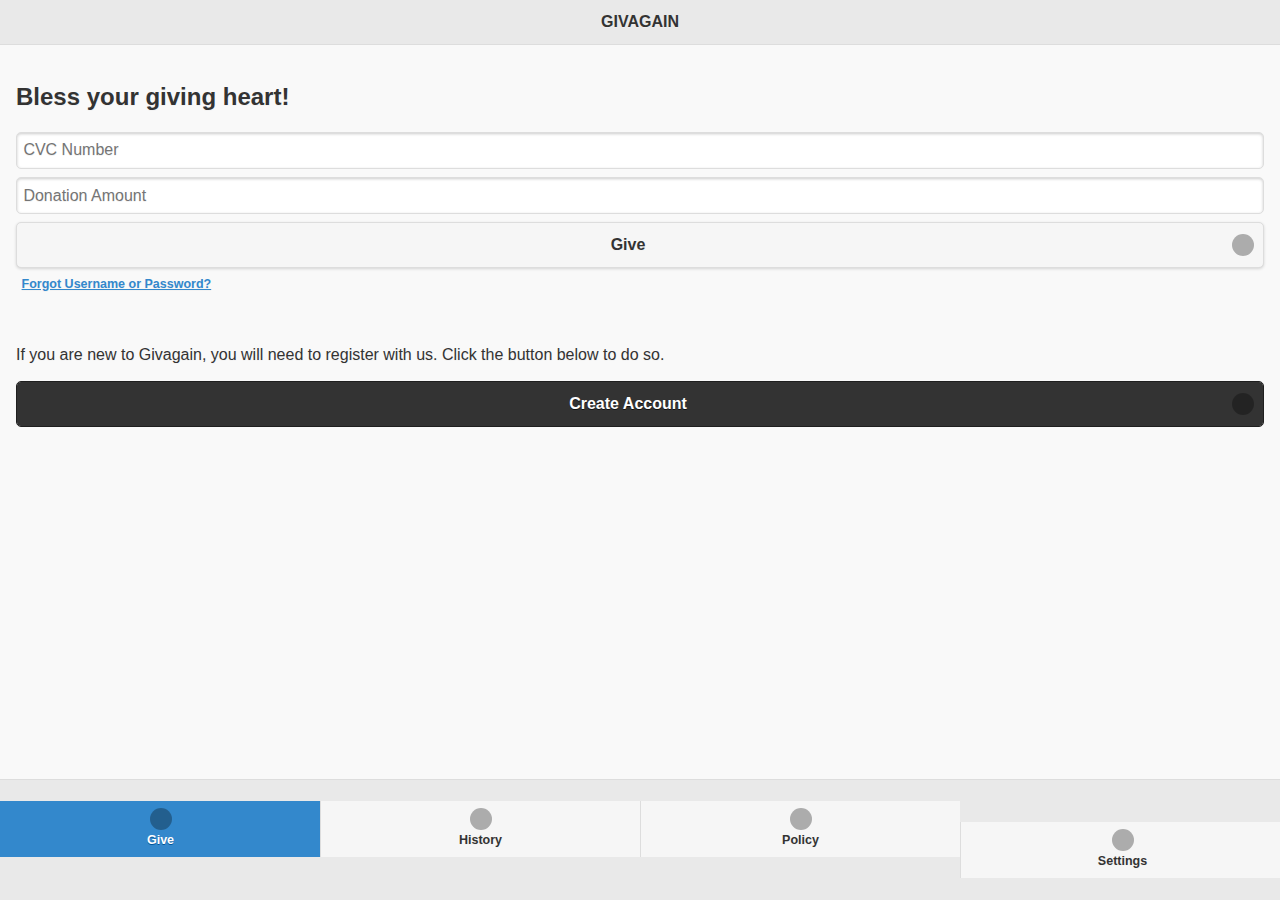
==== give.html @ d601cf6e "general page layout changes so far" ====
<!DOCTYPE html>
<html>

<head>
  <meta charset="utf-8" />
  <link rel="shortcut icon" href="img/fav.png" type="image/x-icon">
  <meta name="format-detection" content="telephone=no" />
  <meta name="msapplication-tap-highlight" content="no" />
  <meta name="viewport" content="user-scalable=no, initial-scale=1, maximum-scale=1, minimum-scale=1, width=device-width" />
  <!-- This is a wide open CSP declaration. To lock this down for production, see below. -->
  <meta http-equiv="Content-Security-Policy" content="default-src * 'unsafe-inline'; style-src 'self' 'unsafe-inline'; media-src *" />
  <!-- <meta http-equiv="Content-Security-Policy" content="default-src 'self' data: gap: 'unsafe-inline' https://ssl.gstatic.com; style-src 'self' 'unsafe-inline'; media-src *" /> -->

  <link rel="stylesheet" type="text/css" href="css/jquery.mobile-1.4.5.css" />
  <link rel="stylesheet" type="text/css" href="css/givagain.css" />
  <script src="js/jquery-1.12.3.js"></script>
  <script src="js/jquery.mobile-1.4.5.js"></script>
  <script src="js/givagain.js"></script>
  <title>My Account</title>
</head>

<body>
  <div data-role="page" id="giving">
    <div data-role="header" data-position="fixed">
      <h1>GIVAGAIN</h1>
    </div>
    <div role="main" class="ui-content">
      <h2>Bless your giving heart!</h2>
      <form id="giving-form" method="POST">
        <label for="cvc-number" class="ui-hidden-accessible">Card Verification Code</label>
        <input type="text" name="cvc-number" id="cvc-number" placeholder="CVC Number" maxlength="4" required>
        <label for="amount" class="ui-hidden-accessible">Donation Amount</label>
        <input type="number" pattern="[0-9]*" name="amount" id="amount" placeholder="Donation Amount" required>
        <input type="submit" data-icon="arrow-r" data-iconpos="right" value="Give">
      </form>
      <p class="ui-mini"><a href="#forgot" data-transition="slide">Forgot Username or Password?</a></p>
      <p>&nbsp;</p>
      <p>If you are new to Givagain, you will need to register with us. Click the button below to do so.</p>
      <a href="#register" class="ui-btn ui-corner-all ui-icon-arrow-u ui-btn-icon-right ui-btn-b">Create Account</a>
    </div>
  </div>

  <div data-role="footer" data-position="fixed">
    <div data-role="navbar" data-grid="c">
      <ul>
        <li><a href="#" data-icon="grid" class="ui-btn-active">Give</a></li>
        <li><a href="#" data-icon="star">History</a></li>
        <li><a href="#" data-icon="list">Policy</a></li>
        <li><a href="#" data-icon="gear">Settings</a></li>
      </ul>
    </div><!-- /navbar -->
  </div>

  <script type="text/javascript" src="cordova.js"></script>
</body>

</html>
---- css/givagain.css ----
.bottom-logo {
    text-align: center;
}
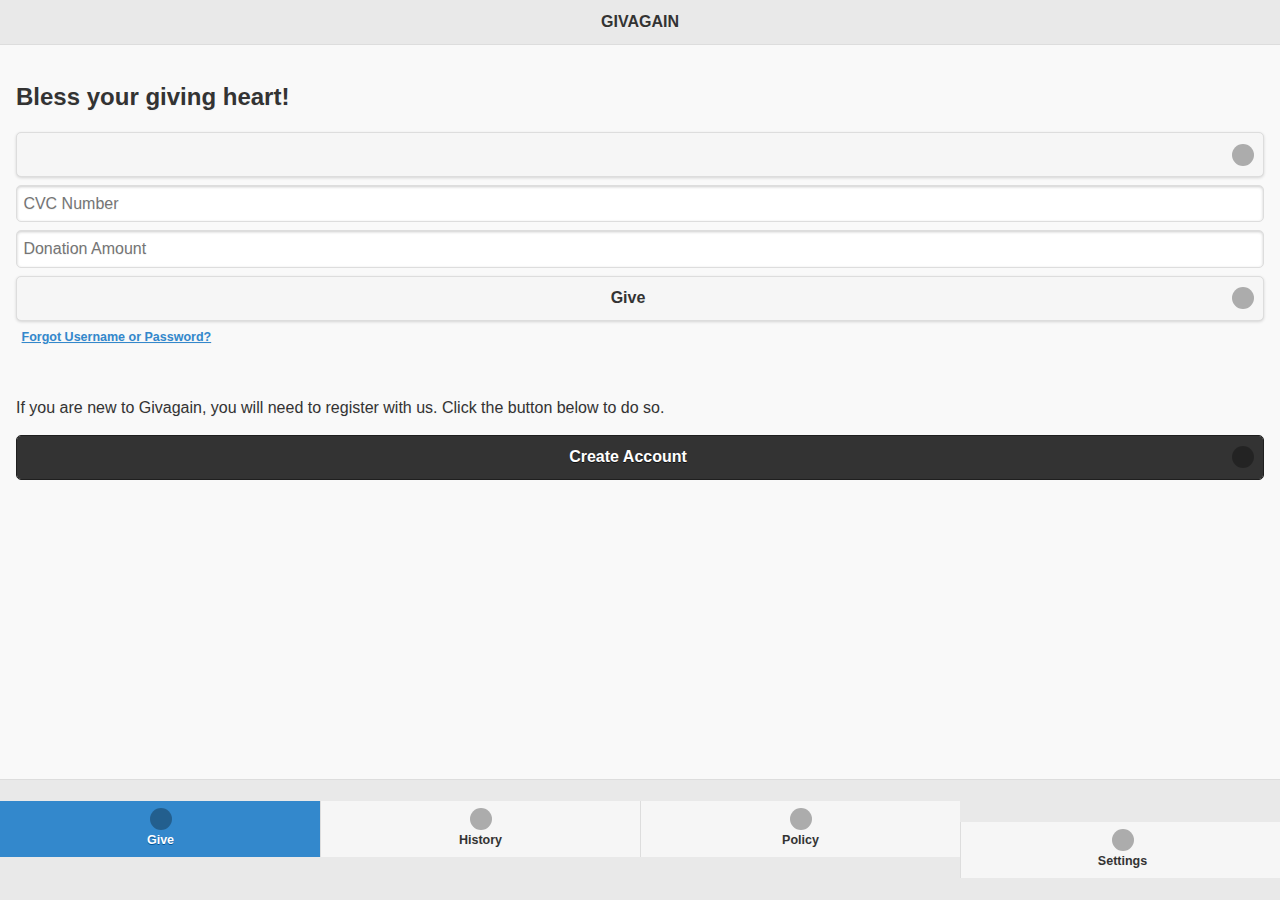
==== commit f23b57ad: "Further development: giving page" ====
--- a/give.html
+++ b/give.html
@@ -27,6 +27,8 @@
     <div role="main" class="ui-content">
       <h2>Bless your giving heart!</h2>
       <form id="giving-form" method="POST">
+        <label for="charities" class="select ui-hidden-accessible">Charity</label>
+        <select name="charities" id="charities" required></select>
         <label for="cvc-number" class="ui-hidden-accessible">Card Verification Code</label>
         <input type="text" name="cvc-number" id="cvc-number" placeholder="CVC Number" maxlength="4" required>
         <label for="amount" class="ui-hidden-accessible">Donation Amount</label>
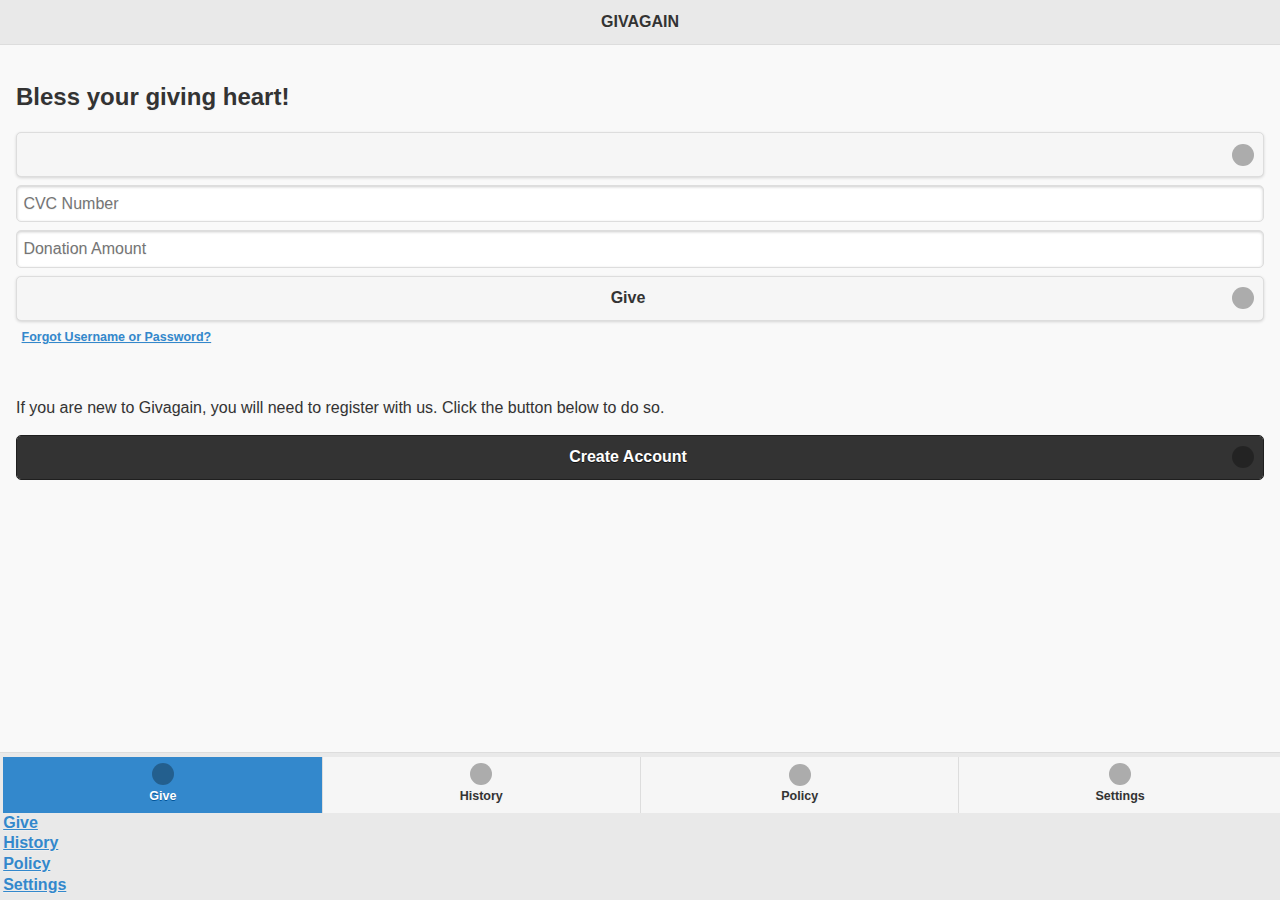
==== commit a75aa9b8: "resolve alignment issues" ====
--- a/give.html
+++ b/give.html
@@ -43,14 +43,16 @@
   </div>
 
   <div data-role="footer" data-position="fixed">
-    <div data-role="navbar" data-grid="c">
-      <ul>
-        <li><a href="#" data-icon="grid" class="ui-btn-active">Give</a></li>
-        <li><a href="#" data-icon="star">History</a></li>
-        <li><a href="#" data-icon="list">Policy</a></li>
-        <li><a href="#" data-icon="gear">Settings</a></li>
-      </ul>
-    </div><!-- /navbar -->
+    <div data-role="tabs" id="tabs">
+      <div data-role="navbar" data-grid="c">
+        <ul>
+          <li><a href="#" data-icon="grid" class="ui-btn-active">Give</a></li>
+          <li><a href="#" data-icon="star">History</a></li>
+          <li><a href="#" data-icon="list">Policy</a></li>
+          <li><a href="#" data-icon="gear">Settings</a></li>
+        </ul>
+      </div><!-- /navbar -->
+    </div>
   </div>
 
   <script type="text/javascript" src="cordova.js"></script>
